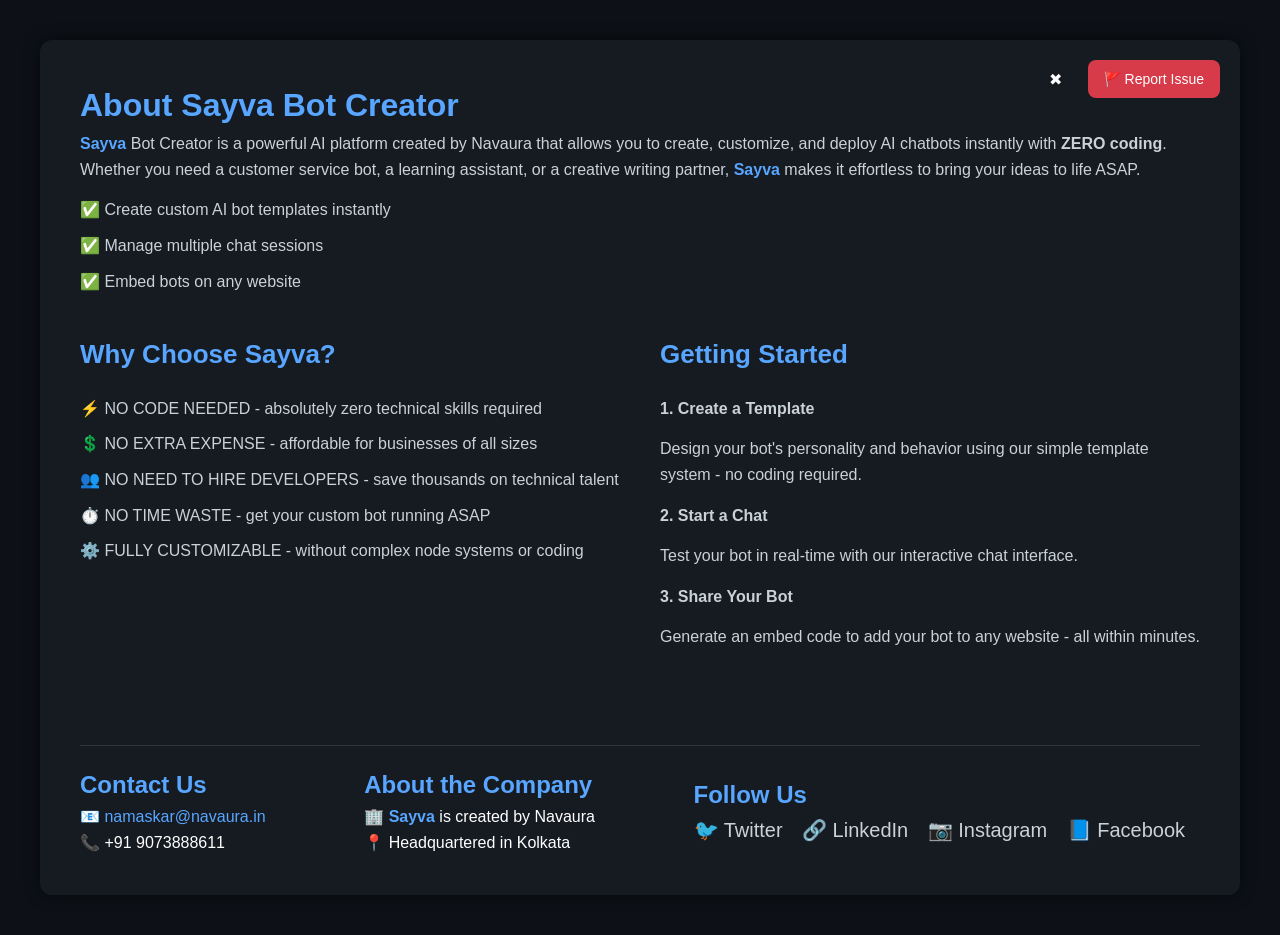
==== about.html @ 7e08f1c7 "SAVYA PROJECT BY GOPALA KANVA" ====
<!--DOCTYPE html>
<html lang="en">
<head>
    <meta charset="UTF-8">
    <meta name="viewport" content="width=device-width, initial-scale=1.0">
    <title>About Sayva Bot Creator</title>
    <style>
        * {
            box-sizing: border-box;
            margin: 0;
            padding: 0;
        }
        body {
            font-family: Arial, sans-serif;
            background: #0d1117;
            color: #ffffff;
            line-height: 1.6;
            min-height: 100vh;
            padding: 40px;
        }
        .container {
            max-width: 1200px;
            margin: 0 auto;
            background: #161b22;
            border-radius: 12px;
            box-shadow: 0 0 15px rgba(0, 0, 0, 0.7);
            padding: 40px;
            position: relative;
        }

        /* Close Button */
        .btn-close {
            position: absolute;
            top: 20px;
            right: 130px;
            background: transparent;
            color: #ffffff;
            border: none;
            font-size: 16px;
            cursor: pointer;
            transition: 0.3s;
        }
        .btn-close:hover {
            color: #58a6ff;
        }

        /* Report Issue Button (Clickable) */
        .btn-report {
            position: absolute;
            top: 15px;
            right: 20px;
            background: #d73a49;
            color: white;
            padding: 8px 16px;
            border: none;
            border-radius: 8px;
            cursor: pointer;
            transition: 0.3s;
            text-decoration: none;
            font-size: 14px;
        }
        .btn-report:hover {
            background: #c9303e;
        }

        h1, h2 {
            color: #58a6ff;
        }
        .section {
            margin-bottom: 40px;
        }
        .section h2 {
            font-size: 26px;
            margin-bottom: 20px;
        }
        .section p {
            font-size: 16px;
            color: #c9d1d9;
            margin-bottom: 15px;
        }
        .features {
            list-style: none;
        }
        .features li {
            font-size: 16px;
            color: #58a6ff;
            margin-bottom: 10px;
        }
        .features li span {
            color: #c9d1d9;
        }
        .grid {
            display: flex;
            justify-content: space-between;
            gap: 40px;
            flex-wrap: wrap;
        }
        .grid-item {
            flex: 1;
            min-width: 280px;
        }
        .highlight {
            color: #58a6ff;
            font-weight: bold;
        }
        .contact, .company, .follow {
            margin-top: 40px;
        }
        .contact p, .company p, .follow a {
            color: #c9d1d9;
            font-size: 16px;
            line-height: 1.5;
        }
        .contact a {
            color: #58a6ff;
            text-decoration: none;
        }
        .contact a:hover {
            color: #2ea043;
        }
        .footer {
            display: flex;
            justify-content: space-between;
            align-items: center;
            margin-top: 40px;
            border-top: 1px solid #30363d;
            padding-top: 20px;
        }
        .footer a {
            color: #58a6ff;
            text-decoration: none;
            transition: 0.3s;
        }
        .footer a:hover {
            color: #2ea043;
        }
        .social-links a {
            color: #c9d1d9;
            text-decoration: none;
            margin-right: 15px;
            font-size: 20px;
        }
        .social-links a:hover {
            color: #58a6ff;
        }
        @media (max-width: 768px) {
            .grid {
                flex-direction: column;
            }
            .footer {
                flex-direction: column;
                align-items: flex-start;
            }
            .btn-close {
                right: 90px;
            }
        }
    </style>
</head>
<body>

<div class="container">


    <button class="btn-close" onclick="goBack()">✖</button>
    <button onclick="btnreport()">🚩 Report Issue</button>

    <div class="section">
        <h1>About Sayva Bot Creator</h1>
        <p>
            <span class="highlight">sayva</span> Bot Creator is a powerful AI platform created by Navaura 
            that allows you to create, customize, and deploy AI chatbots instantly with <strong>ZERO coding</strong>. 
            Whether you need a customer service bot, a learning assistant, or a creative writing partner, 
            <span class="highlight">sayva</span> makes it effortless to bring your ideas to life ASAP.
        </p>

        <ul class="features">
            <li>✅ <span>Create custom AI bot templates instantly</span></li>
            <li>✅ <span>Manage multiple chat sessions</span></li>
            <li>✅ <span>Embed bots on any website</span></li>
        </ul>
    </div>

    <div class="grid">
        <div class="grid-item section">
            <h2>Why Choose Sayva?</h2>
            <ul class="features">
                <li>⚡ <span>NO CODE NEEDED - absolutely zero technical skills required</span></li>
                <li>💲 <span>NO EXTRA EXPENSE - affordable for businesses of all sizes</span></li>
                <li>👥 <span>NO NEED TO HIRE DEVELOPERS - save thousands on technical talent</span></li>
                <li>⏱️ <span>NO TIME WASTE - get your custom bot running ASAP</span></li>
                <li>⚙️ <span>FULLY CUSTOMIZABLE - without complex node systems or coding</span></li>
            </ul>
        </div>

        <div class="grid-item section">
            <h2>Getting Started</h2>
            <p><strong>1. Create a Template</strong></p>
            <p>Design your bot's personality and behavior using our simple template system - no coding or node editing required.</p>

            <p><strong>2. Start a Chat</strong></p>
            <p>Test your bot in real-time with our interactive chat interface.</p>

            <p><strong>3. Share Your Bot</strong></p>
            <p>Generate an embed code to add your bot to any website - all within minutes, not days or weeks.</p>
        </div>
    </div>

    <div class="footer">
        <div class="contact">
            <h2>Contact Us</h2>
            <p>📧 <a href="mailto:namaskar@navaura.in">namaskar@navaura.in</a></p>
            <p>📞 +91 9073888611</p>
        </div>

        <div class="company">
            <h2>About the Company</h2>
            <p>🏢 <span class="highlight">sayva</span> is created by Navaura</p>
            <p>📍 Headquartered in Kolkata</p>
        </div>

        <div class="follow">
            <h2>Follow Us</h2>
            <div class="social-links">
                <a href="#">🐦 Twitter</a>
                <a href="#">🔗 LinkedIn</a>
                <a href="#">📷 Instagram</a>
                <a href="#">📘 Facebook</a>
            </div>
        </div>
    </div>
</div>

<script>
    function goBack() {
        window.history.back();
    }
    function btnreport() {
            window.location.href = "report.html";  // Redirect to templates page
        }
</script>

</body>  
</html-->


<!DOCTYPE html>
<html lang="en">
<head>
    <meta charset="UTF-8">
    <meta name="viewport" content="width=device-width, initial-scale=1.0">
    <title>About Sayva Bot Creator</title>
    <style>
        * {
            box-sizing: border-box;
            margin: 0;
            padding: 0;
        }
        body {
            font-family: Arial, sans-serif;
            background: #0d1117;
            color: #ffffff;
            line-height: 1.6;
            min-height: 100vh;
            padding: 40px;
        }
        .container {
            max-width: 1200px;
            margin: 0 auto;
            background: #161b22;
            border-radius: 12px;
            box-shadow: 0 0 15px rgba(0, 0, 0, 0.7);
            padding: 40px;
            position: relative;
        }

        /* Buttons Styling */
        .btn-container {
            position: absolute;
            top: 20px;
            right: 20px;
            display: flex;
            gap: 10px;
        }

        .btn {
            padding: 8px 16px;
            border: none;
            border-radius: 8px;
            cursor: pointer;
            font-size: 14px;
            text-decoration: none;
            transition: 0.3s;
        }

        .btn-close {
            background: transparent;
            color: #ffffff;
            font-size: 16px;
        }
        .btn-close:hover {
            color: #58a6ff;
        }

        .btn-report {
            background: #d73a49;
            color: white;
        }
        .btn-report:hover {
            background: #c9303e;
            transform: scale(1.05);
        }

        /* Headings and Sections */
        h1, h2 {
            color: #58a6ff;
        }
        .section {
            margin-bottom: 40px;
        }
        .section h2 {
            font-size: 26px;
            margin-bottom: 20px;
        }
        .section p {
            font-size: 16px;
            color: #c9d1d9;
            margin-bottom: 15px;
        }
        .features {
            list-style: none;
        }
        .features li {
            font-size: 16px;
            color: #58a6ff;
            margin-bottom: 10px;
        }
        .features li span {
            color: #c9d1d9;
        }

        /* Grid Styling */
        .grid {
            display: flex;
            justify-content: space-between;
            gap: 40px;
            flex-wrap: wrap;
        }
        .grid-item {
            flex: 1;
            min-width: 280px;
        }
        .highlight {
            color: #58a6ff;
            font-weight: bold;
        }

        /* Footer Styling */
        .footer {
            display: flex;
            justify-content: space-between;
            align-items: center;
            margin-top: 40px;
            border-top: 1px solid #30363d;
            padding-top: 20px;
        }
        .footer a {
            color: #58a6ff;
            text-decoration: none;
            transition: 0.3s;
        }
        .footer a:hover {
            color: #2ea043;
        }

        .social-links a {
            color: #c9d1d9;
            text-decoration: none;
            margin-right: 15px;
            font-size: 20px;
        }
        .social-links a:hover {
            color: #58a6ff;
        }

      
        @media (max-width: 768px) {
            .grid {
                flex-direction: column;
            }
            .footer {
                flex-direction: column;
                align-items: flex-start;
            }
            .btn-container {
                top: 15px;
                right: 15px;
                flex-direction: column;
                gap: 5px;
            }
        }
    </style>
</head>
<body>

<div class="container">

    
    <div class="btn-container">
        <button class="btn btn-close" onclick="goBack()">✖</button>
        <a href="report.html" class="btn btn-report">🚩 Report Issue</a>
    </div>

    <div class="section">
        <h1>About Sayva Bot Creator</h1>
        <p>
            <span class="highlight">Sayva</span> Bot Creator is a powerful AI platform created by Navaura 
            that allows you to create, customize, and deploy AI chatbots instantly with <strong>ZERO coding</strong>. 
            Whether you need a customer service bot, a learning assistant, or a creative writing partner, 
            <span class="highlight">Sayva</span> makes it effortless to bring your ideas to life ASAP.
        </p>

        <ul class="features">
            <li>✅ <span>Create custom AI bot templates instantly</span></li>
            <li>✅ <span>Manage multiple chat sessions</span></li>
            <li>✅ <span>Embed bots on any website</span></li>
        </ul>
    </div>

    <div class="grid">
        <div class="grid-item section">
            <h2>Why Choose Sayva?</h2>
            <ul class="features">
                <li>⚡ <span>NO CODE NEEDED - absolutely zero technical skills required</span></li>
                <li>💲 <span>NO EXTRA EXPENSE - affordable for businesses of all sizes</span></li>
                <li>👥 <span>NO NEED TO HIRE DEVELOPERS - save thousands on technical talent</span></li>
                <li>⏱️ <span>NO TIME WASTE - get your custom bot running ASAP</span></li>
                <li>⚙️ <span>FULLY CUSTOMIZABLE - without complex node systems or coding</span></li>
            </ul>
        </div>

        <div class="grid-item section">
            <h2>Getting Started</h2>
            <p><strong>1. Create a Template</strong></p>
            <p>Design your bot's personality and behavior using our simple template system - no coding required.</p>

            <p><strong>2. Start a Chat</strong></p>
            <p>Test your bot in real-time with our interactive chat interface.</p>

            <p><strong>3. Share Your Bot</strong></p>
            <p>Generate an embed code to add your bot to any website - all within minutes.</p>
        </div>
    </div>

    <div class="footer">
        <div class="contact">
            <h2>Contact Us</h2>
            <p>📧 <a href="mailto:namaskar@navaura.in">namaskar@navaura.in</a></p>
            <p>📞 +91 9073888611</p>
        </div>

        <div class="company">
            <h2>About the Company</h2>
            <p>🏢 <span class="highlight">Sayva</span> is created by Navaura</p>
            <p>📍 Headquartered in Kolkata</p>
        </div>

        <div class="follow">
            <h2>Follow Us</h2>
            <div class="social-links">
                <a href="#">🐦 Twitter</a>
                <a href="#">🔗 LinkedIn</a>
                <a href="#">📷 Instagram</a>
                <a href="#">📘 Facebook</a>
            </div>
        </div>
    </div>
</div>

<script>
    function goBack() {
        window.history.back();
    }
</script>

</body>  
</html>
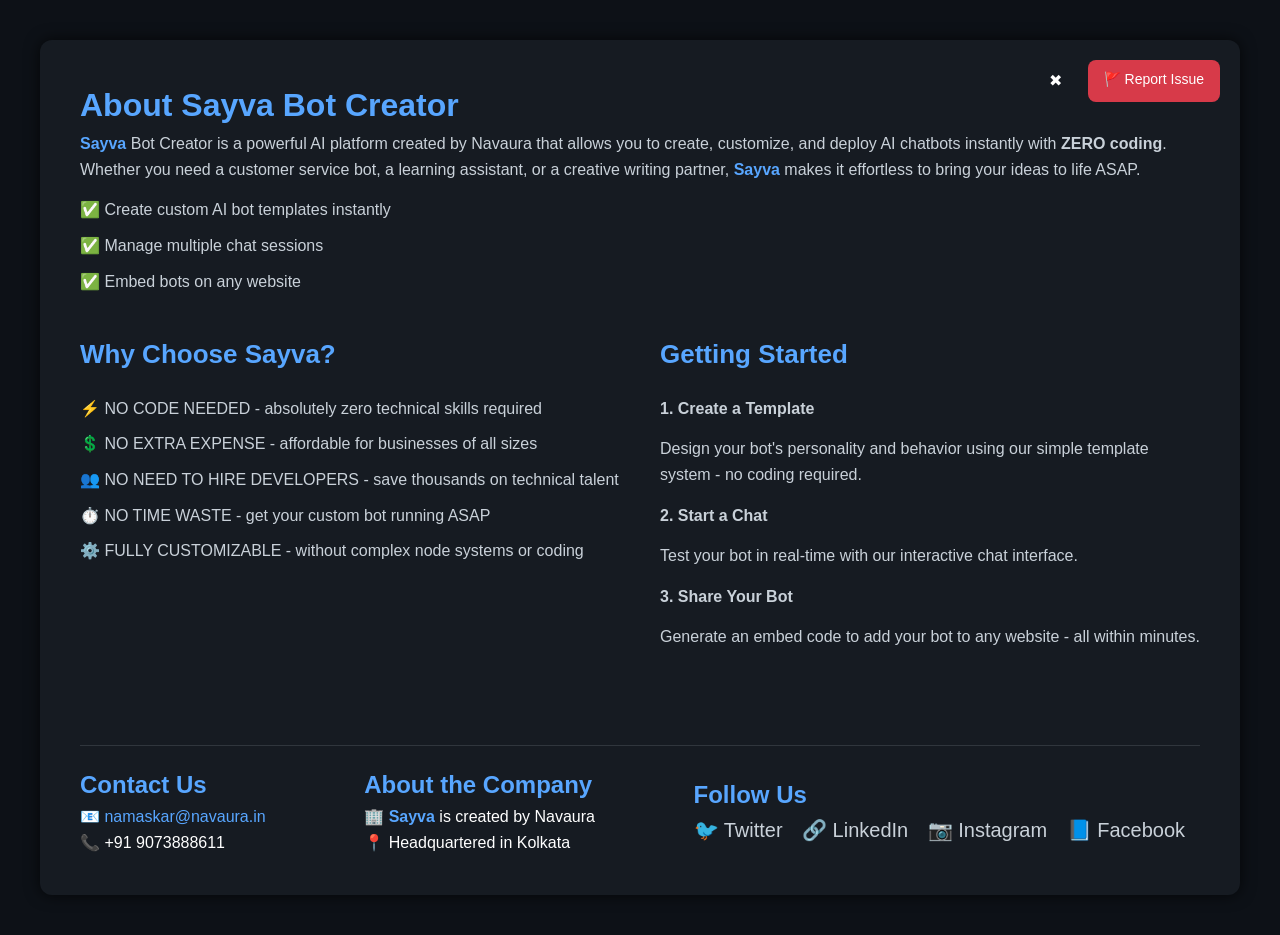
==== commit c9beddbb: "SAVYA PROJECT BY GOPALA KANVA" ====
--- a/about.html
+++ b/about.html
@@ -1,4 +1,4 @@
-<!--DOCTYPE html>
+    <!--DOCTYPE html>
 <html lang="en">
 <head>
     <meta charset="UTF-8">
@@ -162,7 +162,7 @@
 <div class="container">
 
 
-    <button class="btn-close" onclick="goBack()">✖</button>
+   <a href="index.html" class=" btn btn-close" onclick="goBack()">✖</button>
     <button onclick="btnreport()">🚩 Report Issue</button>
 
     <div class="section">
@@ -407,7 +407,7 @@
 
     
     <div class="btn-container">
-        <button class="btn btn-close" onclick="goBack()">✖</button>
+         <a href="index.html" class=" btn btn-close" onclick="goBack()">✖</button>
         <a href="report.html" class="btn btn-report">🚩 Report Issue</a>
     </div>
 
